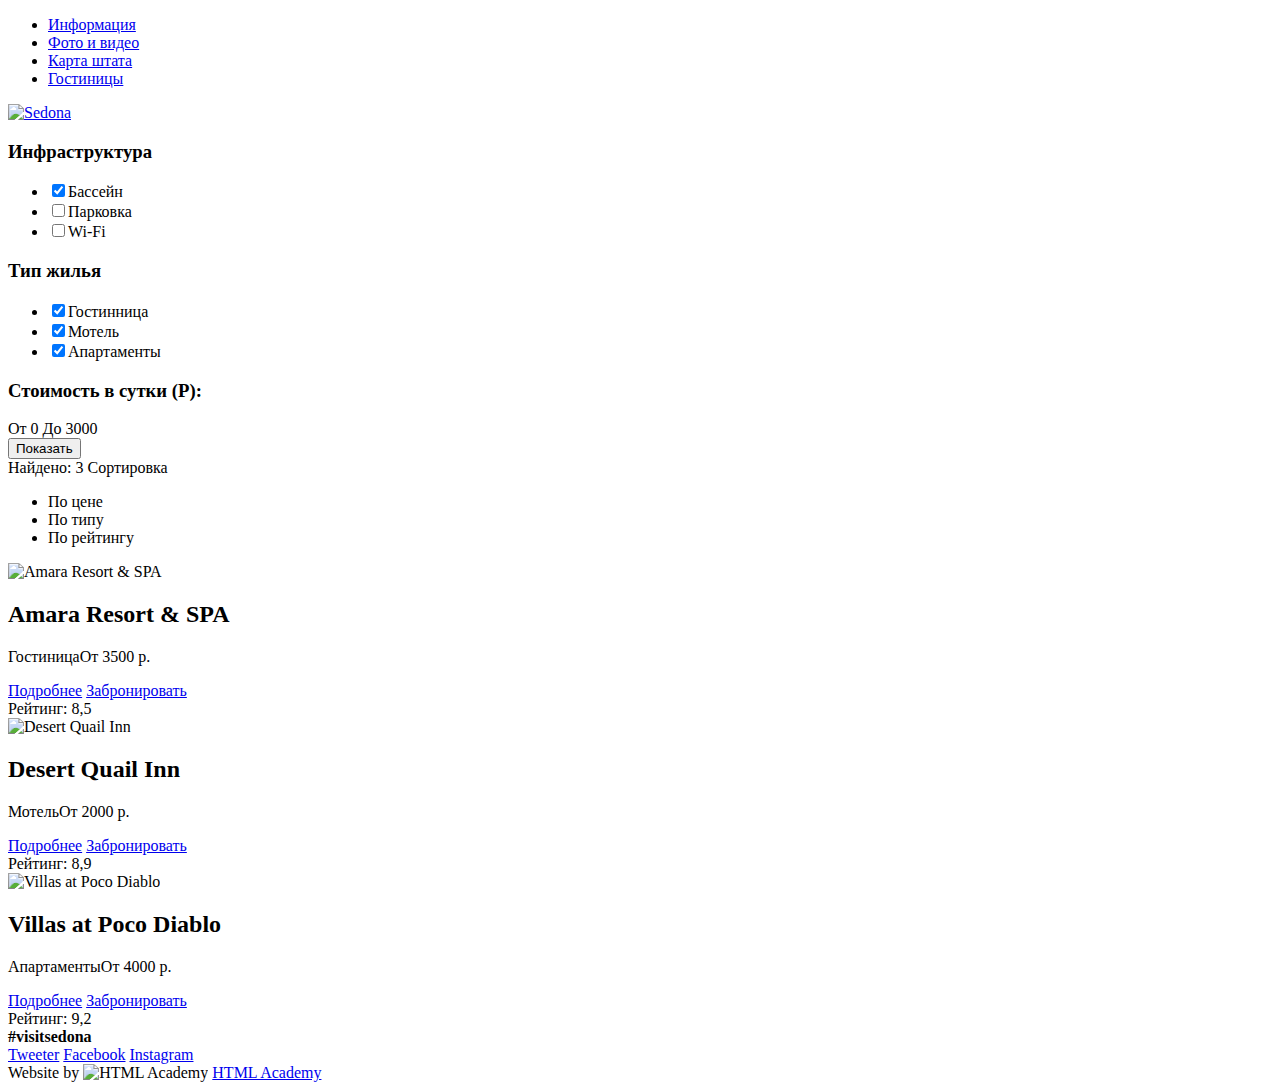
==== hotels.html @ 3060b01f "First Edition of HTML" ====
<!DOCTYPE html>
<html lang="ru">
  <head>
    <meta charset="utf-8">
    <title>Find best hotels in Sedona</title>
  </head>
  <body>
    <header class="main-header">
      		<div class="container">
        		<nav class="main-navigation">
        			<ul>
        				<li>
        					<a href="#">Информация</a>
        				</li>
        				<li>
        					<a href="#">Фото и видео</a>
        				</li>
        				<li>
        					<a href="#">Карта штата</a>
        				</li>
        				<li>
        					<a href="#">Гостиницы</a>
        				</li>
        			</ul>
        		</nav>
     		</div>
     		<div class="logo">
     			<a href="index.html"><img src="/assets/logo.png" width="100" height="100" alt="Sedona"></a>
     		</div>
   	</header>
   	<main class="container">
   		<div class="filter">
   			<div class="checkboxes">
	   			<form action="#" method="get">
	   				<h3>Инфраструктура</h3>
	   				<ul class="infrastructure">
	   					<li><input type="checkbox" name="pool" checked>Бассейн</li>
	   					<li><input type="checkbox" name="parking">Парковка</li>
	   					<li><input type="checkbox" name="wi-fi">Wi-Fi</li>
	   				</ul>
	   			</div>
	   			<div class="checkboxes">
	   				<h3>Тип жилья</h3>
	   				<ul>
		   				<li><input type="checkbox" name="hotel" checked>Гостинница</li>
		   				<li><input type="checkbox" name="motel" checked>Мотель</li>
		   				<li><input type="checkbox" name="apartment" checked>Апартаменты</li>
	   				</ul>
	   			<div class="price-range">
	   				<h3>Стоимость в сутки (Р):</h3>
	   				<div class="price-label">
	   					<span class="low-end">От 0</span>
	   					<span class="high-end">До 3000</span>
	   				</div>
	   				<div class="scale"></div>
	   				<div class="scale-filled"></div>
	   				<div class="low-pin"></div>
	   				<div class="high-pin"></div>
	   				<input type="submit" name="show-hotels" value="Показать">
	   			</div>
	   			</form>
   			</div>
   		</div>
   		<div class="search-results">
   			<div class="search-results-header">
   				<span class="items-finded">Найдено: 3</span>
   				<span class="sort-by">Сортировка</span>
   				<div class="sort-type">
   					<ul>
   						<li><a href="#"></a>По цене</li>
   						<li><a href="#"></a>По типу</li>
   						<li><a href="#"></a>По рейтингу</li>
   					</ul>
   				</div> 
   				<div class="sort-ascend-descend">
   					<span class="ascend"></span>
   					<span class="descend"></span>
   				</div>  				
   			</div>
   			<div class="search-results-table">
   				<div class="search-results-item">
   					<img src="/assets/amara.png" width="150" height="80" alt="Amara Resort & SPA">
   					<h2>Amara Resort & SPA</h2>
   					<p><span class="hotel-type">Гостиница</span><span class="hotel-price">От 3500 р.</span></p>
   					<div class="book-button">
   						<a class="more-info-btn" href="#">Подробнее</a>
   						<a class="book-btn" href="#">Забронировать</a>
   					</div>
   					<div class="rating-block">
   						<span class="stars"></span>
   						<span class="hotel-rating">Рейтинг: 8,5</span>
   					</div>
   				</div>
   				<div class="search-results-item">
   					<img src="/assets/desert-quail.png" width="150" height="80" alt="Desert Quail Inn">
   					<h2>Desert Quail Inn</h2>
   					<p><span class="hotel-type">Мотель</span><span class="hotel-price">От 2000 р.</span></p>
   					<div class="book-button">
   						<a class="more-info-btn" href="#">Подробнее</a>
   						<a class="book-btn" href="#">Забронировать</a>
   					</div>
   					<div class="rating-block">
   						<span class="stars"></span>
   						<span class="hotel-rating">Рейтинг: 8,9</span>
   					</div>
   				</div>
   				<div class="search-results-item">
   					<img src="/assets/villas-poco-diablo.png" width="150" height="80" alt="Villas at Poco Diablo">
   					<h2>Villas at Poco Diablo</h2>
   					<p><span class="hotel-type">Апартаменты</span><span class="hotel-price">От 4000 р.</span></p>
   					<div class="book-button">
   						<a class="more-info-btn" href="#">Подробнее</a>
   						<a class="book-btn" href="#">Забронировать</a>
   					</div>
   					<div class="rating-block">
   						<span class="stars"></span>
   						<span class="hotel-rating">Рейтинг: 9,2</span>
   					</div>
   				</div>
   			</div>
   		</div>
   	</main>
    <footer class="main-footer">
     		<div class="container">
     			<section class="footer-hashtag">
          			<b class="hashtag">#visitsedona</b>
        		</section>
        		<section class="footer-social">
          			<a class="social-btn social-btn-tweeter" href="#">Tweeter</a>
          			<a class="social-btn social-btn-fb" href="#">Facebook</a>
          			<a class="social-btn social-btn-youtube" href="#">Instagram</a>
        		</section>
        		<section class="footer-copyright">
          			<span>Website by</span>
          			<img src="/assets/htmlacademy-logo.png" width="50" height="50" alt="HTML Academy">
          			<a class="btn" href="https://htmlacademy.ru">HTML Academy</a>
        		</section>
      		</div>
    	</footer>
  </body>
</html>
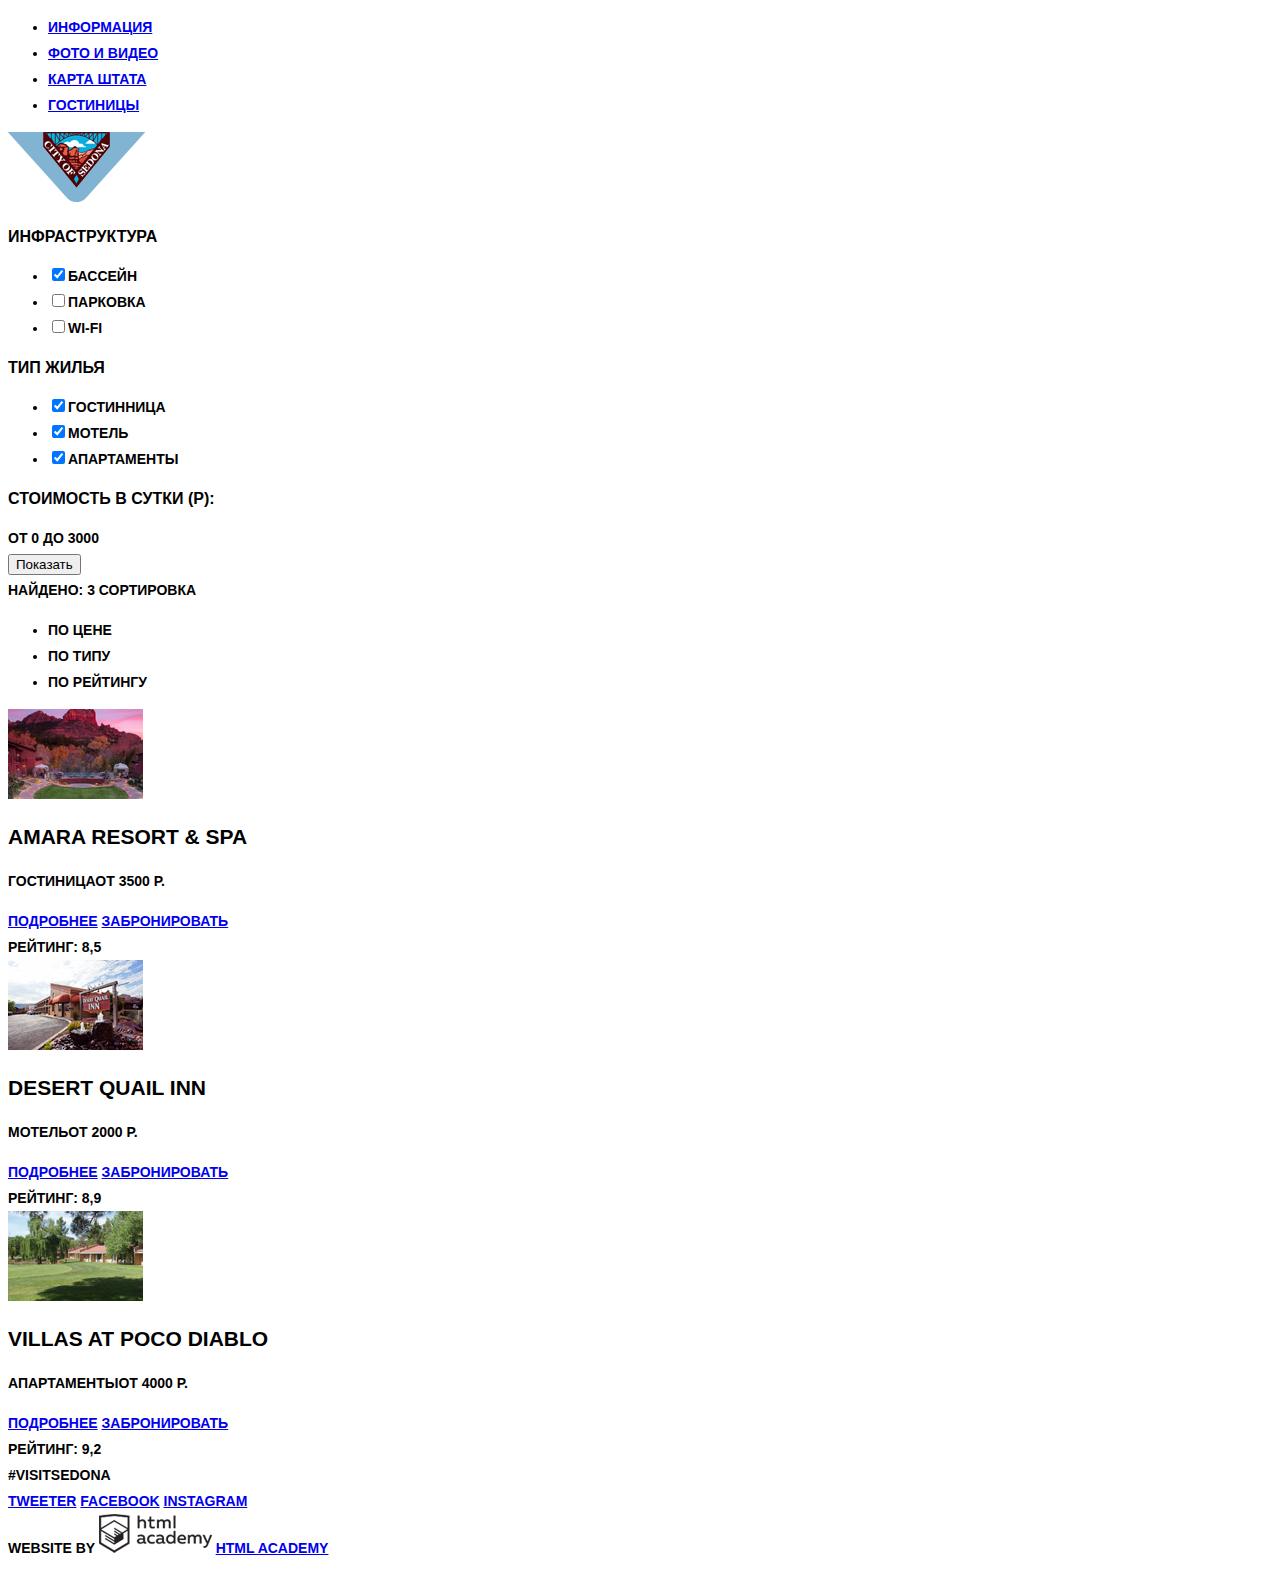
==== commit dd0c35fb: "htmlcss/15/tasks/20" ====
--- a/hotels.html
+++ b/hotels.html
@@ -2,6 +2,7 @@
 <html lang="ru">
   <head>
     <meta charset="utf-8">
+    <link href="css/style.css" rel="stylesheet">
     <title>Find best hotels in Sedona</title>
   </head>
   <body>
@@ -25,7 +26,7 @@
         		</nav>
      		</div>
      		<div class="logo">
-     			<a href="index.html"><img src="/assets/logo.png" width="100" height="100" alt="Sedona"></a>
+     			<a href="index.html"><img src="img/index-logo.png" width="138" height="70" alt="Sedona"></a>
      		</div>
    	</header>
    	<main class="container">
@@ -79,7 +80,7 @@
    			</div>
    			<div class="search-results-table">
    				<div class="search-results-item">
-   					<img src="/assets/amara.png" width="150" height="80" alt="Amara Resort & SPA">
+   					<img src="img/amara-item-preview.jpg" width="135" height="90" alt="Amara Resort & SPA">
    					<h2>Amara Resort & SPA</h2>
    					<p><span class="hotel-type">Гостиница</span><span class="hotel-price">От 3500 р.</span></p>
    					<div class="book-button">
@@ -92,7 +93,7 @@
    					</div>
    				</div>
    				<div class="search-results-item">
-   					<img src="/assets/desert-quail.png" width="150" height="80" alt="Desert Quail Inn">
+   					<img src="img/desert-inn-preview.jpg" width="135" height="90" alt="Desert Quail Inn">
    					<h2>Desert Quail Inn</h2>
    					<p><span class="hotel-type">Мотель</span><span class="hotel-price">От 2000 р.</span></p>
    					<div class="book-button">
@@ -105,7 +106,7 @@
    					</div>
    				</div>
    				<div class="search-results-item">
-   					<img src="/assets/villas-poco-diablo.png" width="150" height="80" alt="Villas at Poco Diablo">
+   					<img src="img/villas-diablo-preview.jpg" width="135" height="90" alt="Villas at Poco Diablo">
    					<h2>Villas at Poco Diablo</h2>
    					<p><span class="hotel-type">Апартаменты</span><span class="hotel-price">От 4000 р.</span></p>
    					<div class="book-button">
@@ -132,7 +133,7 @@
         		</section>
         		<section class="footer-copyright">
           			<span>Website by</span>
-          			<img src="/assets/htmlacademy-logo.png" width="50" height="50" alt="HTML Academy">
+          			<img src="img/developer-logo.png" width="113" height="39" alt="HTML Academy">
           			<a class="btn" href="https://htmlacademy.ru">HTML Academy</a>
         		</section>
       		</div>
--- a/css/style.css
+++ b/css/style.css
@@ -0,0 +1,22 @@
+body	{
+	font-weight: 700;
+    font-size: 14px;
+    line-height: 26px;
+    font-family: "PT Sans Narrow", "Arial", sans-serif;
+    color: #000000;
+    text-transform: uppercase;
+}
+
+
+h2	{
+
+	font-size: 21px;
+    line-height: 26px;
+    color: #000000;
+}
+
+h3	{
+	font-size: 16px;
+    line-height: 21px;
+    color: #000000;
+}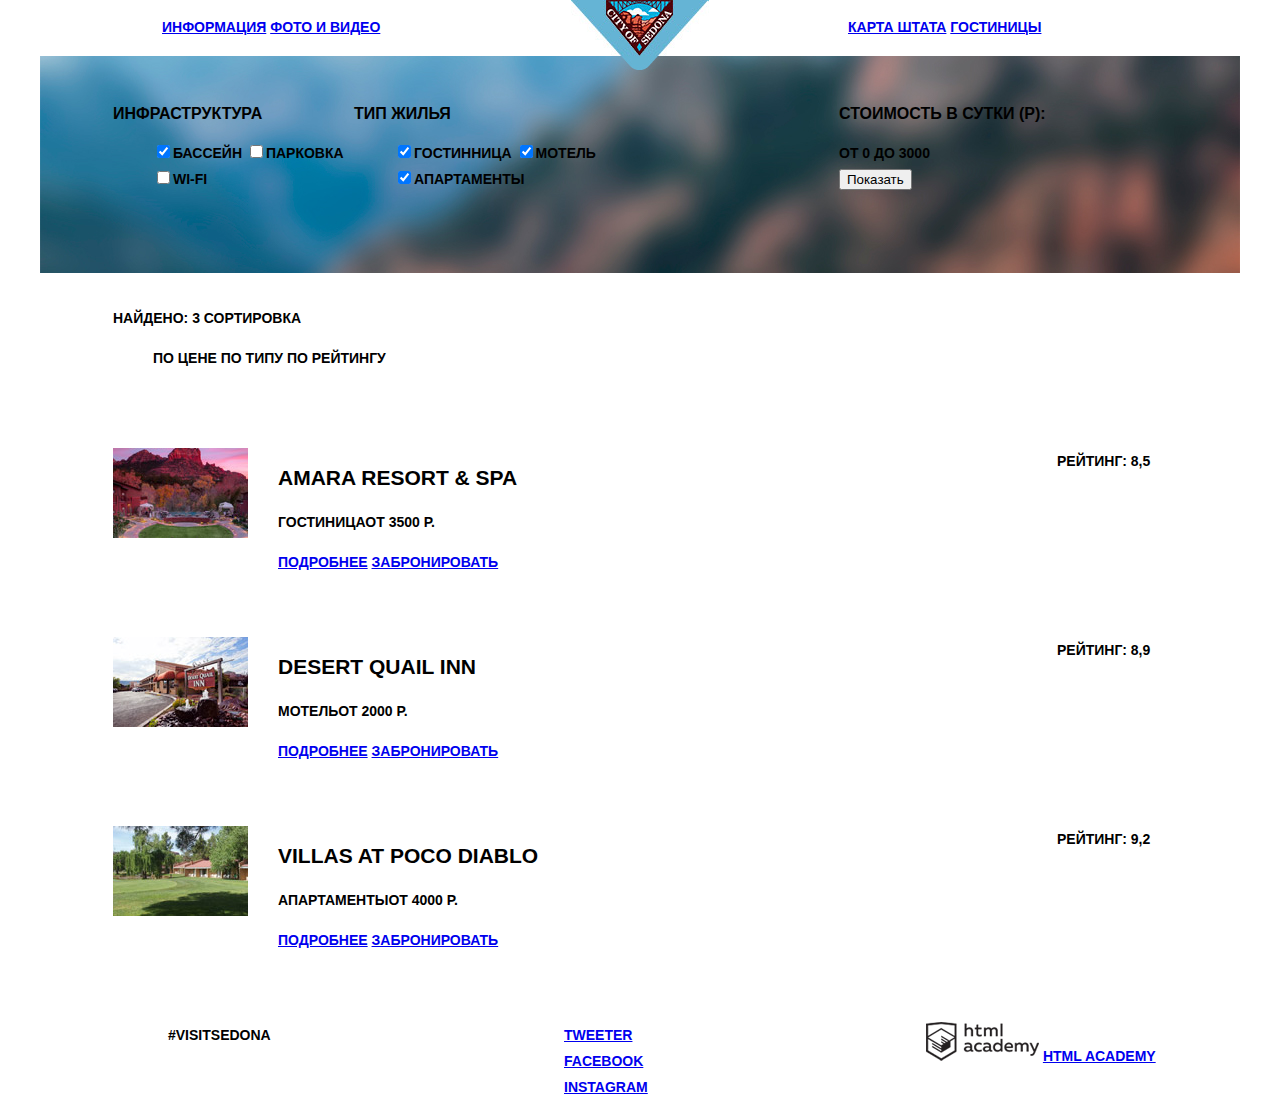
==== commit 6ba460fe: "Project Grid" ====
--- a/hotels.html
+++ b/hotels.html
@@ -6,137 +6,162 @@
     <title>Find best hotels in Sedona</title>
   </head>
   <body>
-    <header class="main-header">
-      		<div class="container">
-        		<nav class="main-navigation">
-        			<ul>
-        				<li>
-        					<a href="#">Информация</a>
-        				</li>
-        				<li>
-        					<a href="#">Фото и видео</a>
-        				</li>
-        				<li>
-        					<a href="#">Карта штата</a>
-        				</li>
-        				<li>
-        					<a href="#">Гостиницы</a>
-        				</li>
-        			</ul>
-        		</nav>
-     		</div>
-     		<div class="logo">
-     			<a href="index.html"><img src="img/index-logo.png" width="138" height="70" alt="Sedona"></a>
-     		</div>
-   	</header>
-   	<main class="container">
-   		<div class="filter">
-   			<div class="checkboxes">
-	   			<form action="#" method="get">
-	   				<h3>Инфраструктура</h3>
-	   				<ul class="infrastructure">
-	   					<li><input type="checkbox" name="pool" checked>Бассейн</li>
-	   					<li><input type="checkbox" name="parking">Парковка</li>
-	   					<li><input type="checkbox" name="wi-fi">Wi-Fi</li>
-	   				</ul>
-	   			</div>
-	   			<div class="checkboxes">
-	   				<h3>Тип жилья</h3>
-	   				<ul>
-		   				<li><input type="checkbox" name="hotel" checked>Гостинница</li>
-		   				<li><input type="checkbox" name="motel" checked>Мотель</li>
-		   				<li><input type="checkbox" name="apartment" checked>Апартаменты</li>
-	   				</ul>
-	   			<div class="price-range">
-	   				<h3>Стоимость в сутки (Р):</h3>
-	   				<div class="price-label">
-	   					<span class="low-end">От 0</span>
-	   					<span class="high-end">До 3000</span>
-	   				</div>
-	   				<div class="scale"></div>
-	   				<div class="scale-filled"></div>
-	   				<div class="low-pin"></div>
-	   				<div class="high-pin"></div>
-	   				<input type="submit" name="show-hotels" value="Показать">
-	   			</div>
-	   			</form>
-   			</div>
-   		</div>
-   		<div class="search-results">
-   			<div class="search-results-header">
-   				<span class="items-finded">Найдено: 3</span>
-   				<span class="sort-by">Сортировка</span>
-   				<div class="sort-type">
-   					<ul>
-   						<li><a href="#"></a>По цене</li>
-   						<li><a href="#"></a>По типу</li>
-   						<li><a href="#"></a>По рейтингу</li>
-   					</ul>
-   				</div> 
-   				<div class="sort-ascend-descend">
-   					<span class="ascend"></span>
-   					<span class="descend"></span>
-   				</div>  				
-   			</div>
-   			<div class="search-results-table">
-   				<div class="search-results-item">
-   					<img src="img/amara-item-preview.jpg" width="135" height="90" alt="Amara Resort & SPA">
-   					<h2>Amara Resort & SPA</h2>
-   					<p><span class="hotel-type">Гостиница</span><span class="hotel-price">От 3500 р.</span></p>
-   					<div class="book-button">
-   						<a class="more-info-btn" href="#">Подробнее</a>
-   						<a class="book-btn" href="#">Забронировать</a>
-   					</div>
-   					<div class="rating-block">
-   						<span class="stars"></span>
-   						<span class="hotel-rating">Рейтинг: 8,5</span>
-   					</div>
-   				</div>
-   				<div class="search-results-item">
-   					<img src="img/desert-inn-preview.jpg" width="135" height="90" alt="Desert Quail Inn">
-   					<h2>Desert Quail Inn</h2>
-   					<p><span class="hotel-type">Мотель</span><span class="hotel-price">От 2000 р.</span></p>
-   					<div class="book-button">
-   						<a class="more-info-btn" href="#">Подробнее</a>
-   						<a class="book-btn" href="#">Забронировать</a>
-   					</div>
-   					<div class="rating-block">
-   						<span class="stars"></span>
-   						<span class="hotel-rating">Рейтинг: 8,9</span>
-   					</div>
-   				</div>
-   				<div class="search-results-item">
-   					<img src="img/villas-diablo-preview.jpg" width="135" height="90" alt="Villas at Poco Diablo">
-   					<h2>Villas at Poco Diablo</h2>
-   					<p><span class="hotel-type">Апартаменты</span><span class="hotel-price">От 4000 р.</span></p>
-   					<div class="book-button">
-   						<a class="more-info-btn" href="#">Подробнее</a>
-   						<a class="book-btn" href="#">Забронировать</a>
-   					</div>
-   					<div class="rating-block">
-   						<span class="stars"></span>
-   						<span class="hotel-rating">Рейтинг: 9,2</span>
-   					</div>
-   				</div>
-   			</div>
-   		</div>
-   	</main>
-    <footer class="main-footer">
-     		<div class="container">
-     			<section class="footer-hashtag">
-          			<b class="hashtag">#visitsedona</b>
-        		</section>
-        		<section class="footer-social">
-          			<a class="social-btn social-btn-tweeter" href="#">Tweeter</a>
-          			<a class="social-btn social-btn-fb" href="#">Facebook</a>
-          			<a class="social-btn social-btn-youtube" href="#">Instagram</a>
-        		</section>
-        		<section class="footer-copyright">
-          			<span>Website by</span>
-          			<img src="img/developer-logo.png" width="113" height="39" alt="HTML Academy">
-          			<a class="btn" href="https://htmlacademy.ru">HTML Academy</a>
-        		</section>
-      		</div>
-    	</footer>
+    <div class="main-container">
+      <header class="main-header">
+          <div class="container clearfix">
+            <nav class="main-navigation-left">
+              <ul>
+                <li>
+                  <a href="#">Информация</a>
+                </li>
+                <li>
+                  <a href="#">Фото и видео</a>
+                </li>
+              </ul>
+            </nav>
+
+            <div class="logo">
+          
+            </div>
+
+            <nav class="main-navigation-right">
+              <ul>
+                <li>
+                  <a href="#">Карта штата</a>
+                </li>
+                <li>
+                  <a href="#">Гостиницы</a>
+                </li>
+              </ul>
+            </nav>
+        </div>
+        
+      </header>
+      
+      <div class="hotel-slider-container clearfix">
+        
+      <div class="filter-infrastructure">
+        <h3>Инфраструктура</h3>
+            <ul class="infrastructure">
+              <li><input type="checkbox" name="pool" checked>Бассейн</li>
+              <li><input type="checkbox" name="parking">Парковка</li>
+              <li><input type="checkbox" name="wi-fi">Wi-Fi</li>
+            </ul>
+      </div>
+      <div class="filter-appartment-type">
+        <h3>Тип жилья</h3>
+            <ul>
+              <li><input type="checkbox" name="hotel" checked>Гостинница</li>
+              <li><input type="checkbox" name="motel" checked>Мотель</li>
+              <li><input type="checkbox" name="apartment" checked>Апартаменты</li>
+            </ul>
+      </div>
+      <div class="filter-price-range">
+        <h3>Стоимость в сутки (Р):</h3>
+            <div class="price-label">
+              <span class="low-end">От 0</span>
+              <span class="high-end">До 3000</span>
+            </div>
+            <div class="scale"></div>
+            <div class="scale-filled"></div>
+            <div class="low-pin"></div>
+            <div class="high-pin"></div>
+            <input type="submit" name="show-hotels" value="Показать">
+          </div>
+      </div>
+
+      </div>
+
+      <div class="search-results-title clearfix">
+        
+      <div class="finded-plus-sort-by">
+        <span class="items-finded">Найдено: 3</span>
+          <span class="sort-by">Сортировка</span>
+          <div class="sort-type">
+            <ul>
+              <li><a href="#"></a>По цене</li>
+              <li><a href="#"></a>По типу</li>
+              <li><a href="#"></a>По рейтингу</li>
+            </ul>
+          </div> 
+      </div>
+      <div class="ascend-descend-search-results">
+        <span class="ascend"></span>
+            <span class="descend"></span>
+      </div>
+
+      </div>
+
+      <div class="search-result-item clearfix">
+        <div class="hotel-image-preview">
+          <img src="img/amara-item-preview.jpg" width="135" height="90" alt="Amara Resort & SPA">
+        </div>
+        <div class="name-price-buttons">
+          <h2>Amara Resort & SPA</h2>
+            <p><span class="hotel-type">Гостиница</span><span class="hotel-price">От 3500 р.</span></p>
+            <div class="book-button">
+              <a class="more-info-btn" href="#">Подробнее</a>
+              <a class="book-btn" href="#">Забронировать</a>
+            </div>
+        </div>
+        <div class="stars-rating">
+          <span class="stars"></span>
+              <span class="hotel-rating">Рейтинг: 8,5</span>
+        </div>
+      </div>
+
+      <div class="search-result-item clearfix">
+        <div class="hotel-image-preview">
+          <img src="img/desert-inn-preview.jpg" width="135" height="90" alt="Desert Quail Inn">
+        </div>
+        <div class="name-price-buttons">
+          <h2>Desert Quail Inn</h2>
+            <p><span class="hotel-type">Мотель</span><span class="hotel-price">От 2000 р.</span></p>
+            <div class="book-button">
+              <a class="more-info-btn" href="#">Подробнее</a>
+              <a class="book-btn" href="#">Забронировать</a>
+            </div>
+        </div>
+        <div class="stars-rating">
+          <span class="stars"></span>
+              <span class="hotel-rating">Рейтинг: 8,9</span>
+        </div>
+      </div>
+
+      <div class="search-result-item clearfix">
+        <div class="hotel-image-preview">
+          <img src="img/villas-diablo-preview.jpg" width="135" height="90" alt="Villas at Poco Diablo">
+        </div>
+        <div class="name-price-buttons">
+          <h2>Villas at Poco Diablo</h2>
+            <p><span class="hotel-type">Апартаменты</span><span class="hotel-price">От 4000 р.</span></p>
+            <div class="book-button">
+              <a class="more-info-btn" href="#">Подробнее</a>
+              <a class="book-btn" href="#">Забронировать</a>
+            </div>
+        </div>
+        <div class="stars-rating">
+          <span class="stars"></span>
+              <span class="hotel-rating">Рейтинг: 9,2</span>
+        </div>
+      </div>
+
+      <div class="footer">
+          <div class="footer-hashtag">
+            <b class="hashtag">#visitsedona</b>
+          </div>
+          <div class="footer-social">
+            <a class="social-btn social-btn-tweeter" href="#">Tweeter</a>
+                <a class="social-btn social-btn-fb" href="#">Facebook</a>
+                <a class="social-btn social-btn-youtube" href="#">Instagram</a>
+          </div>
+          <div class="footer-credits">
+            <img src="img/developer-logo.png" width="113" height="39" alt="HTML Academy">
+                <a class="btn" href="https://htmlacademy.ru">HTML Academy</a>
+          </div>
+        </div>
+        </div>
+
+      </div>
   </body>
 </html>
--- a/css/style.css
+++ b/css/style.css
@@ -1,3 +1,11 @@
+html,
+body {
+  min-width: 1280px;
+
+  margin: 0;
+  padding: 0;
+}
+
 body	{
 	font-weight: 700;
     font-size: 14px;
@@ -5,6 +13,9 @@
     font-family: "PT Sans Narrow", "Arial", sans-serif;
     color: #000000;
     text-transform: uppercase;
+
+
+    
 }
 
 
@@ -19,4 +30,298 @@
 	font-size: 16px;
     line-height: 21px;
     color: #000000;
-}+}
+
+li {
+    display: inline-block;
+}
+
+.clearfix::after {
+  content: "";
+
+  display: table;
+  clear: both;
+}
+
+.main-container {
+    width: 1200px;
+    margin: 0 auto;
+    
+}
+
+.main-header    {
+
+}
+
+.container  {
+    width: 1056px;
+    padding: 0 10px;
+    margin: 0 auto;
+}
+
+.main-navigation-left    {
+    min-height: 56px;
+    width: 350px;
+    float: left;
+    padding: 0 10px;
+}
+
+.main-navigation-right    {
+    min-height: 56px;
+    width: 350px;
+    float: right;
+    padding: 0 10px;
+}
+
+.logo   {
+    width: 138px;
+    min-height: 56px;
+    float: left;
+    margin-left: 89px;
+    background-image: url("../img/logo.jpg");
+    
+}
+
+.slider-container   {
+    width: 1200px;
+    height: 508px;
+    margin: 0 auto;
+    background-image: url("../img/sedona-slider.jpg");
+}
+
+.slider-slogan  {
+    width: 458px;
+    height: 352;
+    margin: 0 auto;
+    padding-top: 76px;
+}
+
+.page-slogan    {
+    width: 490px;
+    min-height: 95px;
+    margin: 0 auto;
+    margin-top: 65px;
+}
+
+.real-town-container    {
+    min-height: 256px;
+    width: 1200px;
+    margin: 0 auto;
+    margin-top: 56px;
+}
+
+.real-town-text {
+    min-height: 256px;
+    float: left;
+    width: 400px;
+}
+
+.real-town-image {
+    min-height: 256px;
+    float: right;
+    width: 799px;
+}
+
+.real-town-benefits {
+    min-height: 195px;
+    width: 1200px;
+    margin: 0 auto;
+    margin-top: 56px;
+}
+
+.real-benefit-1 {
+    min-height: 195px;
+    width: 282px;
+    margin-left: 73px;
+    float: left;
+}
+
+.real-benefit-2 {
+    min-height: 195px;
+    width: 400px;
+    margin-left: 46px;
+    float: left;
+}
+
+.real-benefit-3 {
+    min-height: 195px;
+    width: 300px;
+    margin-right: 55px;
+    float: right;
+}
+
+.diablo-container   {
+    min-height: 256px;
+    width: 1200px;
+    margin: 0 auto;
+    margin-top: 80px;
+}
+
+.diablo-text {
+    min-height: 256px;
+    float: right;
+    width: 400px;
+}
+
+.diablo-image {
+    min-height: 256px;
+    float: left;
+    width: 799px;
+}
+
+.diablo-benefits {
+    min-height: 195px;
+    width: 1200px;
+    margin: 0 auto;
+    margin-top: 20px;
+}
+
+.diablo-benefit-1 {
+    min-height: 195px;
+    width: 282px;
+    margin-left: 73px;
+    float: left;
+}
+
+.diablo-benefit-2 {
+    min-height: 195px;
+    width: 400px;
+    margin-left: 46px;
+    float: left;
+}
+
+.diablo-benefit-3 {
+    min-height: 195px;
+    width: 300px;
+    margin-right: 55px;
+    float: right;
+}
+
+.interested-container   {
+    width: 1200px;
+    min-height: 292px;
+    margin: 0 auto;
+    margin-top: 41px;
+}
+
+.interested-content   {
+    width: 570px;
+    min-height: 292px;
+    margin: 0 auto;
+}
+
+.map-and-footer {
+    width: 1200px;
+    min-height: 593px;
+    margin: 0 auto;
+    background: url("../img/map.jpg");
+}
+
+.map {
+    width: 1200px;
+    min-height: 473px;
+}
+
+.footer {
+    width: 1200px;
+    min-height: 47px;
+    padding-top: 38px;
+    padding-bottom: 35px;
+    margin: 0 auto;
+}
+
+.footer-hashtag {
+    width: 144px;
+    float: left;
+    min-height: 48px;
+    margin-left: 128px;
+
+}
+
+.footer-social  {
+    width: 150px;
+    float: left;
+    min-height: 48px;
+    margin-left: 252px;
+}
+
+.footer-credits {
+    width: 241px;
+    float: right;
+    min-height: 48px;
+    margin-right: 73px;
+}
+
+
+/* ============ hotel search ============== */
+
+.hotel-slider-container {
+    width: 1054px;
+    padding: 31px 73px;
+    margin: 0 auto;
+    background-image: url("../img/hotel-search-background.jpg");
+}
+
+.filter-infrastructure   {
+    float: left;
+    width: 241px;
+    min-height: 155px;
+    
+}
+
+.filter-appartment-type   {
+    float: left;
+    width: 288px;
+    min-height: 155px;
+    
+}
+
+.filter-price-range {
+    float: right;
+    width: 328px;
+    min-height: 155px;
+}
+
+.search-results-title   {
+    width: 1054px;
+    padding: 32px 73px;
+    margin: 0 auto;
+}
+
+.finded-plus-sort-by    {
+   float: left;
+    width: 528px;
+    min-height: 22px; 
+}
+
+.ascend-descend-search-results  {
+    float: right;
+    width: 38px;
+    min-height: 22px;
+}
+
+.search-result-item {
+    width: 1054px;
+    padding: 31px 73px;
+    margin: 0 auto;
+}
+
+.hotel-image-preview    {
+    float: left;
+    width: 135px;
+    min-height: 90px;
+}
+
+.name-price-buttons {
+    float: left;
+    width: 363px;
+    min-height: 90px;
+    margin-left: 30px;
+}
+
+.stars-rating   {
+    float: right;
+    width: 110px;
+    min-height: 90px;
+}
+
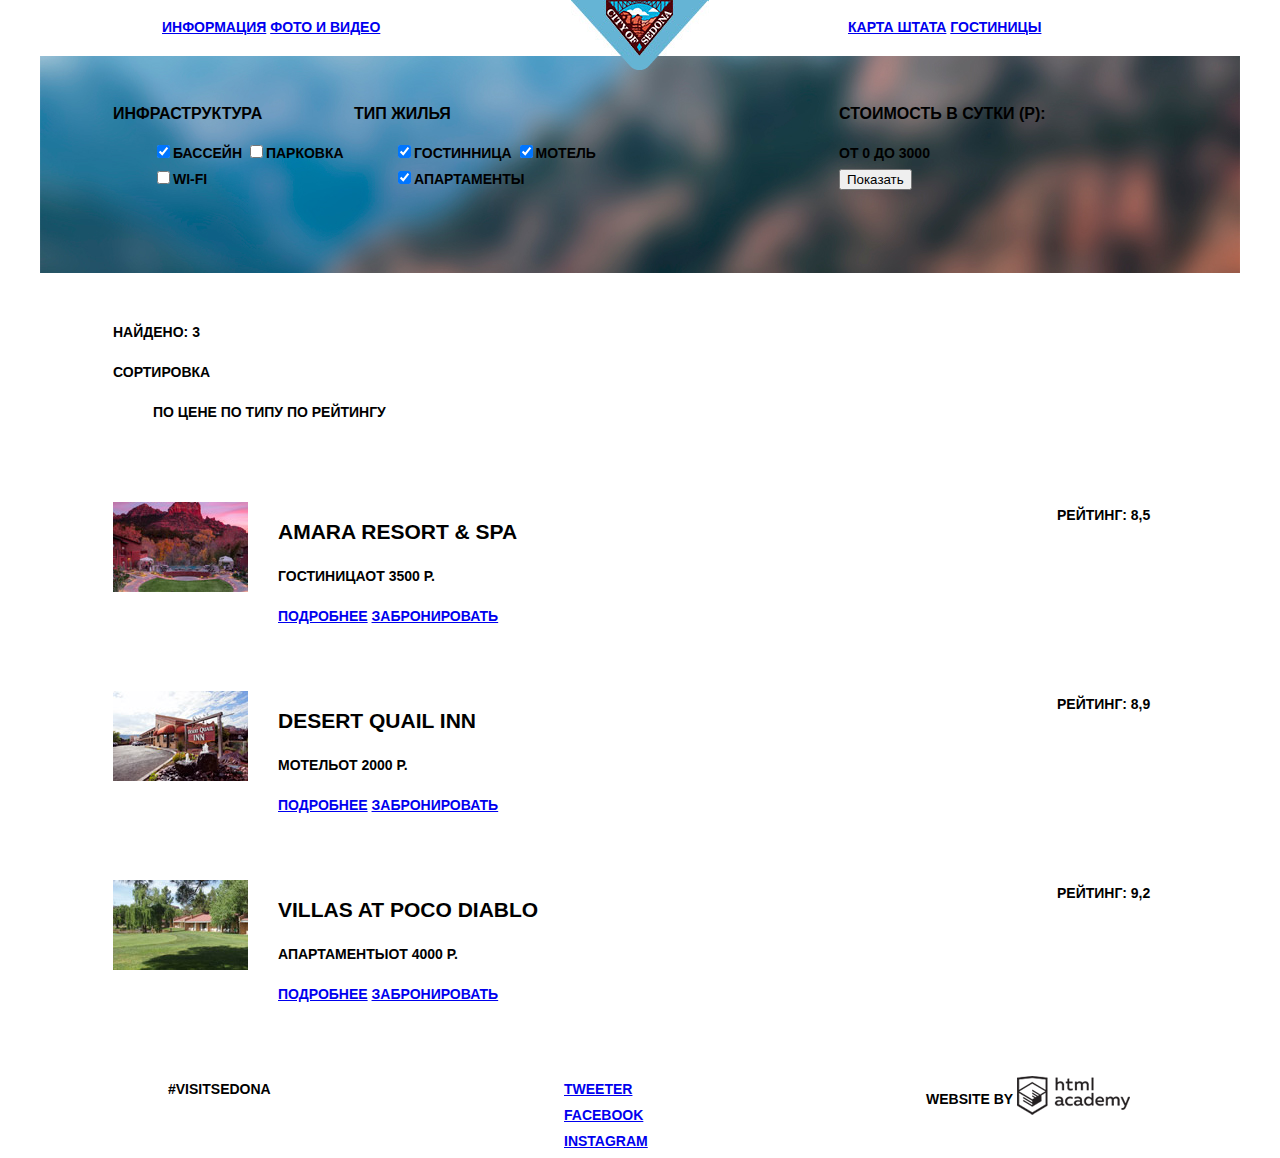
==== commit a0bfcbe5: "htmlcss/15/tasks/24 - fixed" ====
--- a/hotels.html
+++ b/hotels.html
@@ -20,9 +20,7 @@
               </ul>
             </nav>
 
-            <div class="logo">
-          
-            </div>
+            <a class="logo" href="index.html"></a>
 
             <nav class="main-navigation-right">
               <ul>
@@ -72,10 +70,10 @@
 
       </div>
 
-      <div class="search-results-title clearfix">
+      <div class="search-results-title clearfix margin-auto">
         
       <div class="finded-plus-sort-by">
-        <span class="items-finded">Найдено: 3</span>
+        <p class="items-finded">Найдено: 3</p>
           <span class="sort-by">Сортировка</span>
           <div class="sort-type">
             <ul>
@@ -92,7 +90,7 @@
 
       </div>
 
-      <div class="search-result-item clearfix">
+      <div class="search-result-item clearfix margin-auto">
         <div class="hotel-image-preview">
           <img src="img/amara-item-preview.jpg" width="135" height="90" alt="Amara Resort & SPA">
         </div>
@@ -110,7 +108,7 @@
         </div>
       </div>
 
-      <div class="search-result-item clearfix">
+      <div class="search-result-item clearfix margin-auto">
         <div class="hotel-image-preview">
           <img src="img/desert-inn-preview.jpg" width="135" height="90" alt="Desert Quail Inn">
         </div>
@@ -128,7 +126,7 @@
         </div>
       </div>
 
-      <div class="search-result-item clearfix">
+      <div class="search-result-item clearfix margin-auto">
         <div class="hotel-image-preview">
           <img src="img/villas-diablo-preview.jpg" width="135" height="90" alt="Villas at Poco Diablo">
         </div>
@@ -146,7 +144,7 @@
         </div>
       </div>
 
-      <div class="footer">
+      <div class="footer main-container">
           <div class="footer-hashtag">
             <b class="hashtag">#visitsedona</b>
           </div>
@@ -156,8 +154,10 @@
                 <a class="social-btn social-btn-youtube" href="#">Instagram</a>
           </div>
           <div class="footer-credits">
-            <img src="img/developer-logo.png" width="113" height="39" alt="HTML Academy">
-                <a class="btn" href="https://htmlacademy.ru">HTML Academy</a>
+            <span class="website-by">Website by</span>
+            <a class="htmlacademy" href="https://htmlacademy.ru">
+             <img src="img/developer-logo.png" width="113" height="39" alt="HTML Academy">
+            </a>
           </div>
         </div>
         </div>
--- a/css/style.css
+++ b/css/style.css
@@ -74,6 +74,7 @@
 }
 
 .logo   {
+    display: block;
     width: 138px;
     min-height: 56px;
     float: left;
@@ -83,15 +84,12 @@
 }
 
 .slider-container   {
-    width: 1200px;
     height: 508px;
-    margin: 0 auto;
     background-image: url("../img/sedona-slider.jpg");
 }
 
 .slider-slogan  {
     width: 458px;
-    height: 352;
     margin: 0 auto;
     padding-top: 76px;
 }
@@ -99,14 +97,13 @@
 .page-slogan    {
     width: 490px;
     min-height: 95px;
+    text-align: center;
     margin: 0 auto;
     margin-top: 65px;
 }
 
 .real-town-container    {
     min-height: 256px;
-    width: 1200px;
-    margin: 0 auto;
     margin-top: 56px;
 }
 
@@ -124,8 +121,6 @@
 
 .real-town-benefits {
     min-height: 195px;
-    width: 1200px;
-    margin: 0 auto;
     margin-top: 56px;
 }
 
@@ -152,8 +147,6 @@
 
 .diablo-container   {
     min-height: 256px;
-    width: 1200px;
-    margin: 0 auto;
     margin-top: 80px;
 }
 
@@ -171,8 +164,6 @@
 
 .diablo-benefits {
     min-height: 195px;
-    width: 1200px;
-    margin: 0 auto;
     margin-top: 20px;
 }
 
@@ -198,9 +189,7 @@
 }
 
 .interested-container   {
-    width: 1200px;
     min-height: 292px;
-    margin: 0 auto;
     margin-top: 41px;
 }
 
@@ -211,9 +200,7 @@
 }
 
 .map-and-footer {
-    width: 1200px;
     min-height: 593px;
-    margin: 0 auto;
     background: url("../img/map.jpg");
 }
 
@@ -223,11 +210,9 @@
 }
 
 .footer {
-    width: 1200px;
     min-height: 47px;
     padding-top: 38px;
     padding-bottom: 35px;
-    margin: 0 auto;
 }
 
 .footer-hashtag {
@@ -252,13 +237,26 @@
     margin-right: 73px;
 }
 
+.website-by {
+    display: inline-block;
+    vertical-align: middle;
+}
+
+.htmlacademy    {
+    display: inline-block;
+    vertical-align: middle;
+}
+
 
 /* ============ hotel search ============== */
 
+.margin-auto    {
+        width: 1054px;
+        margin: 0 auto;
+}
+
 .hotel-slider-container {
-    width: 1054px;
     padding: 31px 73px;
-    margin: 0 auto;
     background-image: url("../img/hotel-search-background.jpg");
 }
 
@@ -283,9 +281,7 @@
 }
 
 .search-results-title   {
-    width: 1054px;
     padding: 32px 73px;
-    margin: 0 auto;
 }
 
 .finded-plus-sort-by    {
@@ -301,9 +297,7 @@
 }
 
 .search-result-item {
-    width: 1054px;
     padding: 31px 73px;
-    margin: 0 auto;
 }
 
 .hotel-image-preview    {
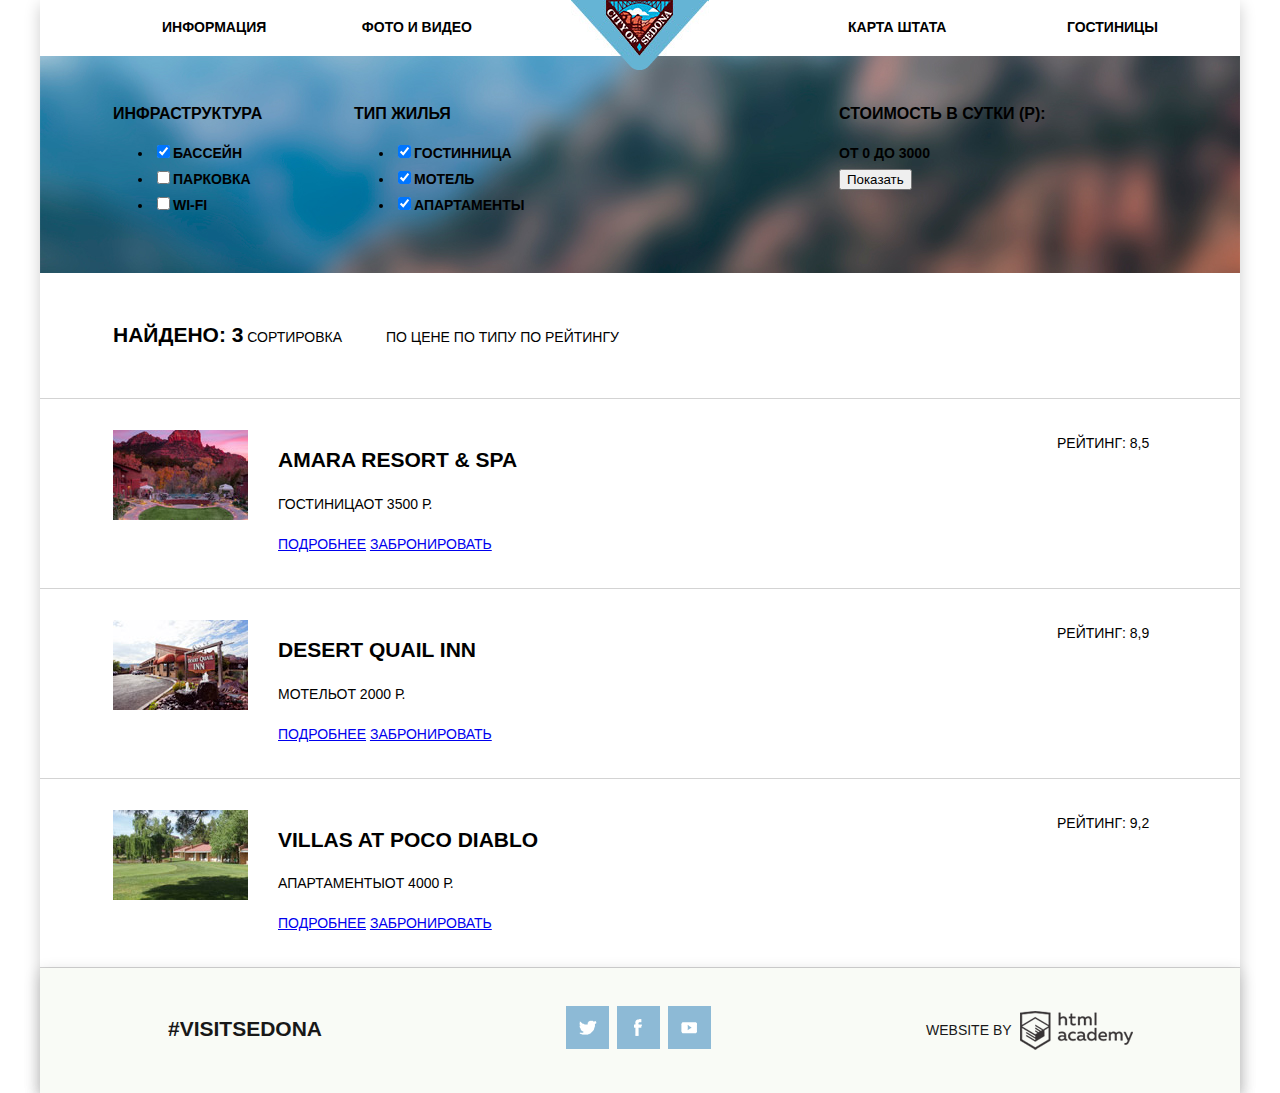
==== commit c198bb7a: "Pre-Last Chance" ====
--- a/hotels.html
+++ b/hotels.html
@@ -6,7 +6,7 @@
     <title>Find best hotels in Sedona</title>
   </head>
   <body>
-    <div class="main-container">
+    <section class="main-container">
       <header class="main-header">
           <div class="container clearfix">
             <nav class="main-navigation-left">
@@ -73,7 +73,7 @@
       <div class="search-results-title clearfix margin-auto">
         
       <div class="finded-plus-sort-by">
-        <p class="items-finded">Найдено: 3</p>
+        <h2 class="items-finded">Найдено: 3</h2>
           <span class="sort-by">Сортировка</span>
           <div class="sort-type">
             <ul>
@@ -144,7 +144,7 @@
         </div>
       </div>
 
-      <div class="footer main-container">
+      <div class="footer main-container clearfix">
           <div class="footer-hashtag">
             <b class="hashtag">#visitsedona</b>
           </div>
@@ -162,6 +162,7 @@
         </div>
         </div>
 
-      </div>
+      
+      </section>
   </body>
 </html>
--- a/css/style.css
+++ b/css/style.css
@@ -18,6 +18,34 @@
     
 }
 
+.main-navigation-left a,
+.main-navigation-right a {
+    color: #000000;
+    text-decoration: none;
+}
+
+.main-navigation-left a:hover,
+.main-navigation-right a:hover {
+    color: #81b3d2;
+    text-decoration: none;
+}
+
+.main-navigation-left li,
+.main-navigation-right li {
+    display: inline-block;
+    float: left;
+}
+
+.main-navigation-left li:last-child,
+.main-navigation-right li:last-child {
+    display: inline-block;
+    float: right;
+}
+
+.page-slogan p {
+    font-weight: 400;
+
+}
 
 h2	{
 
@@ -32,7 +60,11 @@
     color: #000000;
 }
 
-li {
+.main-header li {
+    display: inline-block;
+}
+
+.sort-type li {
     display: inline-block;
 }
 
@@ -44,8 +76,10 @@
 }
 
 .main-container {
+    position: relative;
     width: 1200px;
     margin: 0 auto;
+    box-shadow: 0 5px 15px rgba(0, 1, 1, 0.2);
     
 }
 
@@ -75,10 +109,13 @@
 
 .logo   {
     display: block;
+    position: absolute;
+    left: 50%;
+    right: 50%;
     width: 138px;
     min-height: 56px;
-    float: left;
-    margin-left: 89px;
+    margin-left: -69px;
+    
     background-image: url("../img/logo.jpg");
     
 }
@@ -95,7 +132,7 @@
 }
 
 .page-slogan    {
-    width: 490px;
+    width: 555px;
     min-height: 95px;
     text-align: center;
     margin: 0 auto;
@@ -108,41 +145,69 @@
 }
 
 .real-town-text {
-    min-height: 256px;
+    
     float: left;
     width: 400px;
+    padding-top: 31px;
+    padding-bottom: 32px;
+    background-color: #81b3d2;
+    color: #ffffff;
+    font-weight: 400;
+    text-align: center;
+    vertical-align: middle;
+}
+
+.real-town-text h2  {
+    color: #ffffff;
 }
 
 .real-town-image {
     min-height: 256px;
     float: right;
-    width: 799px;
+    width: 800px;
 }
 
 .real-town-benefits {
     min-height: 195px;
     margin-top: 56px;
+}
+
+.real-town-benefits p {
+    font-weight: 400;
 }
 
 .real-benefit-1 {
     min-height: 195px;
     width: 282px;
     margin-left: 73px;
-    float: left;
+    padding-top: 75px;
+    float: left;
+    text-align: center;
+    background: url(../img/apartment-icon.png) no-repeat;
+    background-position: center top;
+    
 }
 
 .real-benefit-2 {
     min-height: 195px;
     width: 400px;
     margin-left: 46px;
-    float: left;
+    padding-top: 75px;
+    float: left;
+    text-align: center;
+    background: url(../img/food-icon.png) no-repeat;
+    background-position: center top;
 }
 
 .real-benefit-3 {
     min-height: 195px;
-    width: 300px;
+    width: 310px;
     margin-right: 55px;
-    float: right;
+    padding-top: 75px;
+    float: right;
+    text-align: center;
+    background: url(../img/gift-icon.png) no-repeat;
+    background-position: center top;
 }
 
 .diablo-container   {
@@ -151,9 +216,19 @@
 }
 
 .diablo-text {
-    min-height: 256px;
     float: right;
     width: 400px;
+    padding-top: 31px;
+    padding-bottom: 32px;
+    background-color: #81b3d2;
+    color: #ffffff;
+    font-weight: 400;
+    text-align: center;
+    vertical-align: middle;
+}
+
+.diablo-text h2  {
+    color: #ffffff;
 }
 
 .diablo-image {
@@ -164,7 +239,14 @@
 
 .diablo-benefits {
     min-height: 195px;
-    margin-top: 20px;
+    padding-top: 20px;
+    padding-bottom: 30px;
+    background-color: #eeeeee;
+}
+
+.diablo-benefits p,
+.diablo-benefits span {
+    font-weight: 400;
 }
 
 .diablo-benefit-1 {
@@ -172,6 +254,7 @@
     width: 282px;
     margin-left: 73px;
     float: left;
+    text-align: center;
 }
 
 .diablo-benefit-2 {
@@ -179,6 +262,7 @@
     width: 400px;
     margin-left: 46px;
     float: left;
+    text-align: center;
 }
 
 .diablo-benefit-3 {
@@ -186,17 +270,45 @@
     width: 300px;
     margin-right: 55px;
     float: right;
+    text-align: center;
 }
 
 .interested-container   {
-    min-height: 292px;
-    margin-top: 41px;
+    position: relative;
+    margin-top: 50px;
+    padding-bottom: 130px;
 }
 
 .interested-content   {
     width: 570px;
-    min-height: 292px;
     margin: 0 auto;
+    text-align: center;
+    
+}
+
+.interested-text p {
+    display: inline-block;
+    font-weight: 400;
+}
+
+.interested-button  {
+    position: absolute;
+    width: 570px;
+    bottom: 0;
+    background-color: #766357;
+    color: #ffffff;
+    padding-top: 17px;
+    padding-bottom: 17px;
+}
+
+.interested-button a {
+    color: #ffffff;
+}
+
+
+.hotel-search-btn   {
+    color: #ffffff;
+    text-decoration: none;
 }
 
 .map-and-footer {
@@ -207,27 +319,129 @@
 .map {
     width: 1200px;
     min-height: 473px;
-}
+    position: relative;
+}
+
+.hotel-search-form  {
+    
+    position: absolute;
+    z-index: 2;
+    top: 0;
+    left: 315px;
+    padding-top: 50px;
+    padding-bottom: 30px;
+    width: 570px;
+    text-align: center;
+    background-color: #ffffff;
+}
+
+.index-find {
+
+    display: inline-block;
+    width: 428px;
+    padding-top: 15px;
+    padding-bottom: 15px;
+    margin-top: 30px;
+    margin-bottom: 30px;
+    background-color: #81b3d2;
+    color: #ffffff;
+    font-size: 21px;
+    line-height: 26px;
+}
+
+.form-wrapper   {
+    position: relative;
+    width: 428px;
+    margin: 0 auto;
+
+}
+
+.label  {
+    float: left;
+    margin-bottom: 15px;
+    
+}
+
+.hsf input
+   {
+    float: right;
+    width: 300px;
+    height: 25px;
+    margin-bottom: 10px;
+    
+}
+
+.adults {
+    position: absolute;
+    left: 0px;
+    bottom: 90px;
+}
+ 
+ .input-adults  {
+    width: 100px;
+    margin-left: 37px;
+ }
+
+ .kids {
+    position: absolute;
+    right: 0px;
+    bottom: 90px;
+
+}
+ 
+ .input-kids  {
+    width: 100px;
+    margin-left: 30px;
+ }
+    
+
 
 .footer {
-    min-height: 47px;
     padding-top: 38px;
     padding-bottom: 35px;
+    background-color: #f9fbf6;
+    opacity: 0.9;
 }
 
 .footer-hashtag {
+
     width: 144px;
     float: left;
-    min-height: 48px;
     margin-left: 128px;
+    font-size: 21px;
+    line-height: 26px;
+    padding-top: 10px;
 
 }
 
 .footer-social  {
-    width: 150px;
-    float: left;
-    min-height: 48px;
+    float: left;
     margin-left: 252px;
+}
+
+.social-btn {
+  display: inline-block;
+  width: 43px;
+  height: 43px;
+  margin: 0 2px;
+
+  font-size: 0;
+  vertical-align: top;
+  text-decoration: none;
+
+  background: #81b3d2 url("../img/sprite.png") no-repeat center;
+}
+
+.social-btn-tweeter {
+  background-position: -290px 13px;
+}
+
+.social-btn-fb {
+  background-position: 17px 13px;
+}
+
+.social-btn-youtube {
+  background-position: -368px 13px;
 }
 
 .footer-credits {
@@ -240,11 +454,15 @@
 .website-by {
     display: inline-block;
     vertical-align: middle;
+    font-weight: 400;
+    padding-right: 5px;
+    padding-bottom: 5px;
 }
 
 .htmlacademy    {
     display: inline-block;
     vertical-align: middle;
+    padding-top: 5px;
 }
 
 
@@ -282,12 +500,18 @@
 
 .search-results-title   {
     padding: 32px 73px;
+    border-bottom: 1px solid lightgray;
 }
 
 .finded-plus-sort-by    {
    float: left;
     width: 528px;
     min-height: 22px; 
+    font-weight: 400;
+}
+
+.items-finded, .sort-by, .sort-type {
+    display: inline-block;
 }
 
 .ascend-descend-search-results  {
@@ -298,6 +522,8 @@
 
 .search-result-item {
     padding: 31px 73px;
+    border-bottom: 1px solid lightgray;
+    font-weight: 400;
 }
 
 .hotel-image-preview    {
